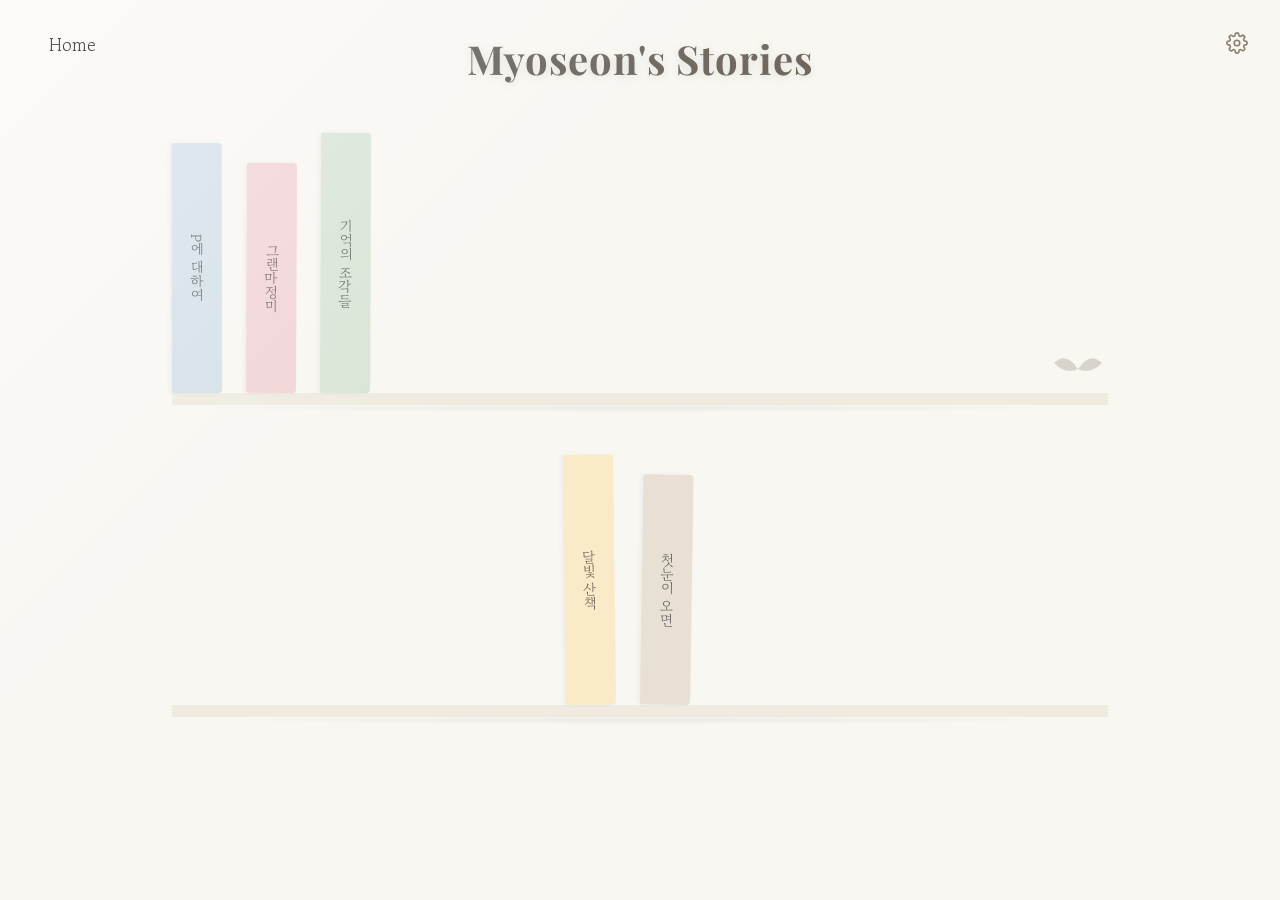
==== index.html @ 654980fa "feat: 메타 태그 및 JSON-LD 구조화 데이터 추가로 SEO 개선" ====
<!DOCTYPE html>
<html lang="ko">

<head>
    <meta charset="UTF-8">
    <meta name="viewport" content="width=device-width, initial-scale=1.0">

    <!-- Open Graph / KakaoTalk Share -->
    <meta property="og:type" content="website">
    <meta property="og:url" content="https://book.myoseon.kr/">
    <meta property="og:title" content="Myoseon's Stories">
    <meta property="og:description" content="따뜻한 햇살이 머무는 곳, 당신의 이야기를 담았습니다.">
    <meta property="og:image" content="https://myoseon.kr/assets/images/Myoseon.png">
    <meta property="og:image:alt" content="Myoseon's Stories 로고" />
    <meta property="og:image:width" content="1200" />
    <meta property="og:image:height" content="630" />
    <meta property="og:image:type" content="image/png" />
    <meta name="description" content="Myoseon의 이야기 보관소입니다. 감성 가득 단편소설과 에세이를 읽어보세요.">
    <meta name="keywords" content="묘선, Myoseon, 소설, 에세이, 단편소설, 문학, 글, 이야기, 독서, 감성 글, 힐링, 무료 소설 읽기, 온라인 단편소설, 한국 단편소설, 감성 에세이, 힐링 소설, stories, novel, essay, literature, reading, free short stories online, korean literature">
    <meta name="robots" content="index, follow, max-image-preview:large, max-snippet:-1, max-video-preview:-1">
    <link rel="canonical" href="https://book.myoseon.kr/">
    <link rel="alternate" hreflang="ko" href="https://book.myoseon.kr/">
    <link rel="alternate" hreflang="x-default" href="https://book.myoseon.kr/">
    <title>Myoseon's Stories</title>
    <link rel="icon" type="image/png" href="assets/images/favicon.png">

    <!-- JSON-LD Structured Data -->
    <script type="application/ld+json">
    {
        "@context": "https://schema.org",
        "@type": "WebSite",
        "name": "Myoseon's Stories",
        "alternateName": "묘선의 이야기",
        "url": "https://book.myoseon.kr",
        "description": "감성 가득 단편소설과 에세이를 읽어보세요. 묘선의 이야기 보관소입니다.",
        "inLanguage": "ko",
        "author": {
            "@type": "Person",
            "name": "Myoseon",
            "alternateName": "묘선"
        },
        "publisher": {
            "@type": "Organization",
            "name": "Archerlab"
        }
    }
    </script>
    <link rel="preconnect" href="https://fonts.googleapis.com">
    <link rel="preconnect" href="https://fonts.gstatic.com" crossorigin>
    <link
        href="https://fonts.googleapis.com/css2?family=Gowun+Batang:wght@400;700&family=Noto+Sans+KR:wght@300;400;500&family=Playfair+Display:ital,wght@0,400;0,600;1,400&display=swap"
        rel="stylesheet">
    <link rel="stylesheet" href="assets/css/style.css">

    <!-- Google tag (gtag.js) -->
    <script async src="https://www.googletagmanager.com/gtag/js?id=G-TXC635ZWKF"></script>
    <script>
        window.dataLayer = window.dataLayer || [];
        function gtag() { dataLayer.push(arguments); }
        gtag('js', new Date());

        gtag('config', 'G-TXC635ZWKF');
    </script>
</head>

<body>
    <div class="sunlight-overlay"></div>

    <button class="settings-btn" onclick="toggleSettings()" aria-label="설정">
        <svg width="22" height="22" viewBox="0 0 24 24" fill="none" stroke="currentColor" stroke-width="1.8" stroke-linecap="round" stroke-linejoin="round">
            <circle cx="12" cy="12" r="3"/>
            <path d="M19.4 15a1.65 1.65 0 00.33 1.82l.06.06a2 2 0 010 2.83 2 2 0 01-2.83 0l-.06-.06a1.65 1.65 0 00-1.82-.33 1.65 1.65 0 00-1 1.51V21a2 2 0 01-4 0v-.09A1.65 1.65 0 009 19.4a1.65 1.65 0 00-1.82.33l-.06.06a2 2 0 01-2.83-2.83l.06-.06A1.65 1.65 0 004.68 15a1.65 1.65 0 00-1.51-1H3a2 2 0 010-4h.09A1.65 1.65 0 004.6 9a1.65 1.65 0 00-.33-1.82l-.06-.06a2 2 0 012.83-2.83l.06.06A1.65 1.65 0 009 4.68a1.65 1.65 0 001-1.51V3a2 2 0 014 0v.09a1.65 1.65 0 001 1.51 1.65 1.65 0 001.82-.33l.06-.06a2 2 0 012.83 2.83l-.06.06A1.65 1.65 0 0019.4 9a1.65 1.65 0 001.51 1H21a2 2 0 010 4h-.09a1.65 1.65 0 00-1.51 1z"/>
        </svg>
    </button>

    <header class="library-header">
        <nav class="top-nav">
            <a href="https://myoseon.kr" class="home-link">Home</a>
        </nav>
        <h1 class="library-title">Myoseon's Stories</h1>
    </header>

    <main class="bookshelf-container">
        <!-- Shelf 1 -->
        <div class="shelf">
            <div class="book" data-color="pastel-blue" onclick="handleBookClick(this, 'story_p')">
                <div class="book-spine">
                    <span class="book-title">P에 대하여</span>
                </div>
                <div class="book-cover">
                    <div class="cover-content">
                        <h3>P에<br>대하여</h3>
                        <p class="author">단편소설</p>
                    </div>
                </div>
            </div>
            <div class="book" data-color="pastel-pink" onclick="handleBookClick(this, 'story2')">
                <div class="book-spine">
                    <span class="book-title">그랜마정미</span>
                </div>
                <div class="book-cover">
                    <div class="cover-content">
                        <h3>그랜마<br>정미</h3>
                        <p class="author">단편소설</p>
                    </div>
                </div>
            </div>
            <div class="book" data-color="pastel-green" onclick="handleBookClick(this, 'story3')">
                <div class="book-spine">
                    <span class="book-title">기억의 조각들</span>
                </div>
                <div class="book-cover">
                    <div class="cover-content">
                        <h3>기억의<br>조각들</h3>
                        <p class="author">에세이</p>
                    </div>
                </div>
            </div>

            <div class="decor-plant"></div>
        </div>

        <!-- Shelf 2 -->
        <div class="shelf">
            <div class="book" data-color="pastel-yellow" onclick="handleBookClick(this, 'story4')">
                <div class="book-spine">
                    <span class="book-title">달빛 산책</span>
                </div>
                <div class="book-cover">
                    <div class="cover-content">
                        <h3>달빛<br>산책</h3>
                        <p class="author">단편소설</p>
                    </div>
                </div>
            </div>
            <div class="book" data-color="pastel-beige" onclick="handleBookClick(this, 'story5')">
                <div class="book-spine">
                    <span class="book-title">첫눈이 오면</span>
                </div>
                <div class="book-cover">
                    <div class="cover-content">
                        <h3>첫눈이<br>오면</h3>
                        <p class="author">로맨스</p>
                    </div>
                </div>
            </div>
            <div class="decor-frame"></div>
        </div>
    </main>

    <div id="book-modal" class="modal" hidden>
        <div class="modal-content">
            <!-- Animation Pages -->
            <div class="flip-page"></div>
            <div class="flip-page"></div>
            <div class="flip-page"></div>
            <div class="flip-page"></div>
            <div class="flip-page"></div>

            <button class="close-btn" onclick="closeBook()">&times;</button>

            <div class="story-container" id="story-container">
                <h2 id="modal-title">제목</h2>
                <div id="modal-body" class="story-text">
                    <!-- Story content goes here -->
                </div>
            </div>

            <!-- Navigation Controls -->
            <div class="book-nav">
                <button id="prev-btn" class="nav-btn" onclick="changePage(-1)">&#10094;</button>
                <span id="page-indicator">1 / 1</span>
                <button id="next-btn" class="nav-btn" onclick="changePage(1)">&#10095;</button>
            </div>
        </div>
    </div>

    <!-- Settings Modal -->
    <div id="settings-modal" class="settings-overlay" hidden>
        <div class="settings-panel">
            <div class="settings-header">
                <h3>설정</h3>
                <button class="settings-close-btn" onclick="toggleSettings()">&times;</button>
            </div>
            <div class="settings-body">
                <div class="settings-item">
                    <div class="settings-item-row">
                        <span class="settings-label">효과음</span>
                        <label class="toggle-switch">
                            <input type="checkbox" id="sfx-toggle" checked onchange="onSfxToggle(this.checked)">
                            <span class="toggle-slider"></span>
                        </label>
                    </div>
                    <div class="settings-item-row volume-row" id="sfx-volume-row">
                        <svg width="16" height="16" viewBox="0 0 24 24" fill="none" stroke="currentColor" stroke-width="2" stroke-linecap="round" stroke-linejoin="round">
                            <polygon points="11 5 6 9 2 9 2 15 6 15 11 19 11 5"/>
                            <path d="M15.54 8.46a5 5 0 010 7.07"/>
                            <path d="M19.07 4.93a10 10 0 010 14.14"/>
                        </svg>
                        <input type="range" id="sfx-volume" min="0" max="100" value="70" oninput="onSfxVolume(this.value)">
                        <span id="sfx-volume-label" class="volume-label">70%</span>
                    </div>
                </div>
                <hr class="settings-divider">
                <div class="settings-item">
                    <span class="settings-label">종이 스킨</span>
                    <div class="skin-picker" id="skin-picker">
                        <button class="skin-swatch" data-skin="cream" onclick="setPaperSkin('cream')" title="크림">
                            <span class="swatch-color" style="background:#FDF8EE;"></span>
                            <span class="swatch-name">크림</span>
                        </button>
                        <button class="skin-swatch" data-skin="aged" onclick="setPaperSkin('aged')" title="빛바랜 종이">
                            <span class="swatch-color" style="background:#F5ECD7;"></span>
                            <span class="swatch-name">빛바랜</span>
                        </button>
                        <button class="skin-swatch" data-skin="white" onclick="setPaperSkin('white')" title="화이트">
                            <span class="swatch-color" style="background:#FFFFFF; border:1px solid #ddd;"></span>
                            <span class="swatch-name">화이트</span>
                        </button>
                        <button class="skin-swatch" data-skin="parchment" onclick="setPaperSkin('parchment')" title="양피지">
                            <span class="swatch-color" style="background:#E8D5B7; border-radius:40% 30% 45% 25% / 30% 40% 35% 45%;"></span>
                            <span class="swatch-name">양피지</span>
                        </button>
                        <button class="skin-swatch" data-skin="dark" onclick="setPaperSkin('dark')" title="다크">
                            <span class="swatch-color" style="background:#2A2520;"></span>
                            <span class="swatch-name">다크</span>
                        </button>
                        <button class="skin-swatch" data-skin="night" onclick="setPaperSkin('night')" title="야간">
                            <span class="swatch-color" style="background:#1A2332;"></span>
                            <span class="swatch-name">야간</span>
                        </button>
                    </div>
                </div>
            </div>
        </div>
    </div>

    <script src="assets/js/main.js"></script>
    <script type="text/javascript" src="//wcs.pstatic.net/wcslog.js"></script>
    <script type="text/javascript">
        if (!wcs_add) var wcs_add = {};
        wcs_add["wa"] = "1568cdf9f4067e0";
        if (window.wcs) {
            wcs_do();
        }
    </script>
</body>

</html>
---- assets/css/style.css ----
:root,
[data-paper-skin="aged"] {
    --bg-color: #F9F7F2;
    /* Warm off-white */
    --shelf-color: #EFEBE0;
    /* Light wood/stone tone */
    --text-color: #4A4A4A;
    --accent-color: #8E8070;
    --sunlight: rgba(255, 253, 240, 0.6);

    /* Pastel Book Colors */
    --book-blue: #D4E0E8;
    --book-pink: #F2D4D7;
    --book-green: #D9E4D6;
    --book-yellow: #F9EBC8;
    --book-beige: #E8E0D5;

    /* Paper Colors (overridden by skins) */
    --paper-base: #F5ECD7;
    --paper-edge: #E8DCC8;
    --paper-stain: rgba(180, 155, 120, 0.06);
    --paper-dark-spot: rgba(160, 130, 90, 0.04);
    --paper-text: #3D3429;
    --paper-text-sub: #4A3F32;
    --paper-spine-shadow: rgba(120, 100, 70, 0.08);
    --paper-indicator: #9E8E78;
    --paper-close-bg: rgba(245, 236, 215, 0.85);
    --paper-border-right: rgba(160, 140, 110, 0.15);
}

/* Skin: Clean White */
[data-paper-skin="white"] {
    --paper-base: #FFFFFF;
    --paper-edge: #F0F0F0;
    --paper-stain: rgba(0, 0, 0, 0.01);
    --paper-dark-spot: rgba(0, 0, 0, 0.01);
    --paper-text: #2C2C2C;
    --paper-text-sub: #3A3A3A;
    --paper-spine-shadow: rgba(0, 0, 0, 0.04);
    --paper-indicator: #999;
    --paper-close-bg: rgba(255, 255, 255, 0.9);
    --paper-border-right: rgba(0, 0, 0, 0.06);
}

/* Skin: Warm Cream */
[data-paper-skin="cream"] {
    --paper-base: #FDF8EE;
    --paper-edge: #F0E8D8;
    --paper-stain: rgba(200, 170, 120, 0.04);
    --paper-dark-spot: rgba(180, 150, 100, 0.03);
    --paper-text: #3E3428;
    --paper-text-sub: #504333;
    --paper-spine-shadow: rgba(140, 110, 70, 0.06);
    --paper-indicator: #A89878;
    --paper-close-bg: rgba(253, 248, 238, 0.9);
    --paper-border-right: rgba(180, 160, 120, 0.1);
}

/* Skin: Dark Parchment */
[data-paper-skin="dark"] {
    --paper-base: #2A2520;
    --paper-edge: #1E1A16;
    --paper-stain: rgba(255, 230, 180, 0.03);
    --paper-dark-spot: rgba(255, 220, 160, 0.02);
    --paper-text: #D4C8B0;
    --paper-text-sub: #C0B49C;
    --paper-spine-shadow: rgba(0, 0, 0, 0.2);
    --paper-indicator: #8A7E6A;
    --paper-close-bg: rgba(42, 37, 32, 0.9);
    --paper-border-right: rgba(255, 255, 255, 0.05);
}

/* Skin: Blue Night */
[data-paper-skin="night"] {
    --paper-base: #1A2332;
    --paper-edge: #141B28;
    --paper-stain: rgba(100, 150, 220, 0.03);
    --paper-dark-spot: rgba(80, 130, 200, 0.02);
    --paper-text: #B8C8DC;
    --paper-text-sub: #A0B0C8;
    --paper-spine-shadow: rgba(0, 0, 0, 0.25);
    --paper-indicator: #6A7A90;
    --paper-close-bg: rgba(26, 35, 50, 0.9);
    --paper-border-right: rgba(255, 255, 255, 0.04);
}

/* Skin: Parchment (양피지) */
[data-paper-skin="parchment"] {
    --paper-base: #E8D5B7;
    --paper-edge: #D4BE9A;
    --paper-stain: rgba(140, 100, 50, 0.1);
    --paper-dark-spot: rgba(120, 80, 30, 0.08);
    --paper-text: #3A2E1E;
    --paper-text-sub: #4E3F2C;
    --paper-spine-shadow: rgba(90, 70, 40, 0.15);
    --paper-indicator: #7A6A50;
    --paper-close-bg: rgba(232, 213, 183, 0.9);
    --paper-border-right: rgba(120, 90, 50, 0.18);
}

/* Parchment skin: leather-like edges & texture */
[data-paper-skin="parchment"] .modal-content {
    border: none;
    box-shadow:
        0 10px 30px rgba(60, 40, 15, 0.25),
        inset 0 0 60px rgba(120, 80, 30, 0.12),
        inset 0 0 120px rgba(100, 70, 20, 0.06);
    /* Outer glow simulating worn leather border */
    outline: 3px solid rgba(160, 120, 60, 0.25);
    outline-offset: -1px;
}

/* Parchment: override texture overlay with leather grain */
[data-paper-skin="parchment"] .modal-content::before {
    border-radius: inherit;
    background:
        /* Leather grain noise pattern */
        url("data:image/svg+xml,%3Csvg xmlns='http://www.w3.org/2000/svg' width='200' height='200'%3E%3Cfilter id='n'%3E%3CfeTurbulence type='fractalNoise' baseFrequency='0.65' numOctaves='4' stitchTiles='stitch'/%3E%3C/filter%3E%3Crect width='200' height='200' filter='url(%23n)' opacity='0.06'/%3E%3C/svg%3E"),
        /* Deep corner aging */
        radial-gradient(ellipse at 0% 0%, rgba(100, 70, 25, 0.15) 0%, transparent 40%),
        radial-gradient(ellipse at 100% 0%, rgba(100, 70, 25, 0.12) 0%, transparent 35%),
        radial-gradient(ellipse at 0% 100%, rgba(100, 70, 25, 0.12) 0%, transparent 35%),
        radial-gradient(ellipse at 100% 100%, rgba(100, 70, 25, 0.15) 0%, transparent 40%),
        /* Heavy edge darkening */
        linear-gradient(to right, rgba(90, 60, 20, 0.12) 0%, transparent 8%, transparent 92%, rgba(90, 60, 20, 0.12) 100%),
        linear-gradient(to bottom, rgba(90, 60, 20, 0.10) 0%, transparent 6%, transparent 94%, rgba(90, 60, 20, 0.10) 100%),
        /* Center warmth */
        radial-gradient(ellipse at center, transparent 40%, rgba(140, 100, 40, 0.08) 100%);
}

/* Parchment: thicker spine shadow with leather look */
[data-paper-skin="parchment"] .modal-content::after {
    width: 28px;
    border-radius: inherit;
    background: linear-gradient(to right,
        rgba(70, 45, 15, 0.2) 0%,
        rgba(90, 60, 20, 0.08) 50%,
        transparent 100%);
}

/* Parchment: burnt/worn edge border using box-shadow on story container */
[data-paper-skin="parchment"] .story-container {
    box-shadow:
        inset 4px 0 12px rgba(90, 60, 20, 0.08),
        inset -4px 0 12px rgba(90, 60, 20, 0.08),
        inset 0 4px 12px rgba(90, 60, 20, 0.06),
        inset 0 -4px 12px rgba(90, 60, 20, 0.06);
}

/* Parchment: flip pages look like hide */
[data-paper-skin="parchment"] .flip-page {
    border-radius: inherit;
    background:
        url("data:image/svg+xml,%3Csvg xmlns='http://www.w3.org/2000/svg' width='200' height='200'%3E%3Cfilter id='n'%3E%3CfeTurbulence type='fractalNoise' baseFrequency='0.5' numOctaves='3' stitchTiles='stitch'/%3E%3C/filter%3E%3Crect width='200' height='200' filter='url(%23n)' opacity='0.05'/%3E%3C/svg%3E"),
        linear-gradient(to right, #E8D5B7 90%, #D4BE9A 100%) !important;
}

[data-paper-skin="parchment"] .page-clone {
    background-color: #E8D5B7;
    box-shadow:
        inset 4px 0 12px rgba(90, 60, 20, 0.08),
        inset -4px 0 12px rgba(90, 60, 20, 0.08);
}

* {
    margin: 0;
    padding: 0;
    box-sizing: border-box;
}

body {
    background-color: var(--bg-color);
    color: var(--text-color);
    font-family: 'Noto Sans KR', sans-serif;
    overflow-x: hidden;
    min-height: 100vh;
}

/* Settings Button */
.settings-btn {
    position: fixed;
    top: 1.5rem;
    right: 1.5rem;
    z-index: 50;
    background: rgba(249, 247, 242, 0.8);
    border: none;
    cursor: pointer;
    color: var(--accent-color);
    padding: 0.5rem;
    border-radius: 50%;
    transition: all 0.3s ease;
    display: flex;
    align-items: center;
    justify-content: center;
    backdrop-filter: blur(4px);
    -webkit-backdrop-filter: blur(4px);
}

.settings-btn:hover {
    color: var(--text-color);
    background-color: rgba(0, 0, 0, 0.04);
}

/* Settings Overlay & Panel */
.settings-overlay {
    position: fixed;
    top: 0;
    left: 0;
    width: 100%;
    height: 100%;
    background-color: rgba(0, 0, 0, 0.3);
    z-index: 200;
    display: flex;
    justify-content: center;
    align-items: flex-start;
    padding-top: 5rem;
    opacity: 0;
    pointer-events: none;
    transition: opacity 0.25s ease;
}

.settings-overlay:not([hidden]) {
    opacity: 1;
    pointer-events: auto;
}

.settings-panel {
    background-color: var(--bg-color);
    border-radius: 12px;
    width: 320px;
    max-width: 90%;
    box-shadow: 0 8px 32px rgba(0, 0, 0, 0.12);
    overflow: hidden;
    transform: translateY(-10px);
    transition: transform 0.25s ease;
}

.settings-overlay:not([hidden]) .settings-panel {
    transform: translateY(0);
}

.settings-header {
    display: flex;
    align-items: center;
    justify-content: space-between;
    padding: 1rem 1.25rem;
    border-bottom: 1px solid rgba(0, 0, 0, 0.06);
}

.settings-header h3 {
    font-family: 'Gowun Batang', serif;
    font-size: 1.1rem;
    font-weight: 400;
    color: var(--text-color);
}

.settings-close-btn {
    background: none;
    border: none;
    font-size: 1.5rem;
    cursor: pointer;
    color: var(--accent-color);
    line-height: 1;
    padding: 0.2rem;
}

.settings-body {
    padding: 1rem 1.25rem 1.5rem;
}

.settings-item {
    display: flex;
    flex-direction: column;
    gap: 0.75rem;
}

.settings-item-row {
    display: flex;
    align-items: center;
    justify-content: space-between;
}

.settings-label {
    font-family: 'Gowun Batang', serif;
    font-size: 0.95rem;
    color: var(--text-color);
}

/* Toggle Switch */
.toggle-switch {
    position: relative;
    display: inline-block;
    width: 44px;
    height: 24px;
    flex-shrink: 0;
}

.toggle-switch input {
    opacity: 0;
    width: 0;
    height: 0;
}

.toggle-slider {
    position: absolute;
    cursor: pointer;
    top: 0;
    left: 0;
    right: 0;
    bottom: 0;
    background-color: #ccc;
    border-radius: 24px;
    transition: 0.3s;
}

.toggle-slider::before {
    content: '';
    position: absolute;
    height: 18px;
    width: 18px;
    left: 3px;
    bottom: 3px;
    background-color: #fff;
    border-radius: 50%;
    transition: 0.3s;
}

.toggle-switch input:checked + .toggle-slider {
    background-color: var(--accent-color);
}

.toggle-switch input:checked + .toggle-slider::before {
    transform: translateX(20px);
}

/* Volume Slider Row */
.volume-row {
    gap: 0.6rem;
    color: var(--accent-color);
    transition: opacity 0.3s;
}

.volume-row.disabled {
    opacity: 0.35;
    pointer-events: none;
}

.volume-row input[type="range"] {
    -webkit-appearance: none;
    appearance: none;
    flex: 1;
    height: 4px;
    background: linear-gradient(to right, var(--accent-color) var(--volume-pct, 70%), #ddd var(--volume-pct, 70%));
    border-radius: 4px;
    outline: none;
    cursor: pointer;
}

.volume-row input[type="range"]::-webkit-slider-thumb {
    -webkit-appearance: none;
    appearance: none;
    width: 16px;
    height: 16px;
    background: var(--accent-color);
    border-radius: 50%;
    cursor: pointer;
    box-shadow: 0 1px 4px rgba(0, 0, 0, 0.15);
}

.volume-row input[type="range"]::-moz-range-thumb {
    width: 16px;
    height: 16px;
    background: var(--accent-color);
    border: none;
    border-radius: 50%;
    cursor: pointer;
}

.volume-label {
    font-size: 0.8rem;
    min-width: 2.5rem;
    text-align: right;
    color: var(--accent-color);
    font-family: 'Noto Sans KR', sans-serif;
}

/* Settings Divider */
.settings-divider {
    border: none;
    border-top: 1px solid rgba(0, 0, 0, 0.06);
    margin: 0.75rem 0;
}

/* Skin Picker */
.skin-picker {
    display: grid;
    grid-template-columns: repeat(3, 1fr);
    gap: 0.5rem;
    margin-top: 0.6rem;
}

.skin-swatch {
    display: flex;
    flex-direction: column;
    align-items: center;
    gap: 0.35rem;
    padding: 0.5rem 0.3rem;
    border: 2px solid transparent;
    border-radius: 8px;
    background: none;
    cursor: pointer;
    transition: all 0.2s ease;
}

.skin-swatch:hover {
    background-color: rgba(0, 0, 0, 0.03);
}

.skin-swatch.active {
    border-color: var(--accent-color);
    background-color: rgba(142, 128, 112, 0.08);
}

.swatch-color {
    width: 36px;
    height: 36px;
    border-radius: 6px;
    box-shadow: 0 1px 4px rgba(0, 0, 0, 0.1);
    display: block;
}

.swatch-name {
    font-size: 0.7rem;
    color: var(--text-color);
    font-family: 'Noto Sans KR', sans-serif;
}

/* Sunlight Effect */
.sunlight-overlay {
    position: fixed;
    top: 0;
    left: 0;
    width: 100%;
    height: 100%;
    background: linear-gradient(135deg, rgba(255, 255, 255, 0.4) 0%, rgba(255, 255, 255, 0) 40%);
    pointer-events: none;
    z-index: 10;
}

/* Navigation */
.top-nav {
    position: absolute;
    top: 2rem;
    left: 2rem;
    z-index: 10;
}

.home-link {
    text-decoration: none;
    color: var(--text-color);
    font-size: 1.1rem;
    padding: 0.5rem 1rem;
    border: 1px solid transparent;
    transition: all 0.3s ease;
    font-family: 'Gowun Batang', serif;
}

.home-link:hover {
    border-color: var(--text-color);
}

/* Header */
.library-header {
    text-align: center;
    padding: 2rem 1rem 1rem;
    animation: fadeIn 1.5s ease-out;
}

.library-title {
    font-family: 'Playfair Display', serif;
    font-size: 2.5rem;
    margin-bottom: 0.5rem;
    letter-spacing: 1px;

    /* Gradient Text Style */
    background: linear-gradient(135deg, var(--text-color) 0%, var(--accent-color) 100%);
    background-clip: text;
    -webkit-background-clip: text;
    -webkit-text-fill-color: transparent;
    text-shadow: 0 2px 10px rgba(0, 0, 0, 0.1);
}

.library-subtitle {
    font-family: 'Gowun Batang', serif;
    color: var(--accent-color);
    font-size: 1rem;
}

/* Bookshelf */
.bookshelf-container {
    max-width: 1000px;
    margin: 1rem auto;
    padding: 0 2rem;
}

.shelf {
    display: flex;
    align-items: flex-end;
    justify-content: center;
    gap: 1.5rem;
    border-bottom: 12px solid var(--shelf-color);
    padding-bottom: 0;
    margin-bottom: 2rem;
    position: relative;
    height: 280px;
    /* Fixed height for consistent look */
}

/* Shadow under shelf */
.shelf::after {
    content: '';
    position: absolute;
    bottom: -20px;
    left: 2%;
    width: 96%;
    height: 10px;
    background: radial-gradient(ellipse at center, rgba(0, 0, 0, 0.05) 0%, rgba(0, 0, 0, 0) 70%);
}

/* Books */
.book {
    width: 50px;
    /* Spine width */
    height: 240px;
    background-color: #fff;
    position: relative;
    cursor: pointer;
    transition: all 0.4s cubic-bezier(0.25, 0.8, 0.25, 1);
    transform: rotate(var(--random-rotate, 0deg));
    transform-origin: var(--transform-origin, bottom left);
    box-shadow: -2px 0 5px rgba(0, 0, 0, 0.05);
    border-radius: 2px 4px 4px 2px;
}

/* Randomize heights slightly for realism */
.book:nth-child(1) {
    height: 250px;
}

.book:nth-child(2) {
    height: 230px;
}

.book:nth-child(3) {
    height: 260px;
}

/* Book Colors */
.book[data-color="pastel-blue"] {
    background-color: var(--book-blue);
}

.book[data-color="pastel-pink"] {
    background-color: var(--book-pink);
}

.book[data-color="pastel-green"] {
    background-color: var(--book-green);
}

.book[data-color="pastel-yellow"] {
    background-color: var(--book-yellow);
}

.book[data-color="pastel-beige"] {
    background-color: var(--book-beige);
}

/* Spine Text */
.book-spine {
    width: 100%;
    height: 100%;
    display: flex;
    align-items: center;
    justify-content: center;
    writing-mode: vertical-rl;
    text-orientation: mixed;
    padding: 10px 0;
    color: rgba(0, 0, 0, 0.6);
    font-family: 'Gowun Batang', serif;
    font-size: 0.9rem;
    transition: opacity 0.3s;
}

.book-cover {
    position: absolute;
    top: 0;
    left: 0;
    width: 180px;
    /* Cover width */
    height: 100%;
    background-color: inherit;
    transform: rotateY(-90deg);
    transform-origin: left;
    transition: all 0.5s ease;
    border-radius: 0 4px 4px 0;
    box-shadow: inset 3px 0 10px rgba(0, 0, 0, 0.05);
    display: flex;
    align-items: center;
    justify-content: center;
    text-align: center;
    opacity: 0;
    pointer-events: none;
    /* Let clicks pass through to container */
}

.cover-content h3 {
    font-family: 'Gowun Batang', serif;
    font-size: 1.2rem;
    margin-bottom: 0.5rem;
    color: rgba(0, 0, 0, 0.7);
}

.cover-content .author {
    font-size: 0.8rem;
    color: rgba(0, 0, 0, 0.5);
}

/* Hover Effect: Pull book out */
.book:hover,
.book.is-flipped {
    transform: translateY(-10px) translateX(10px);
    width: 180px;
    /* Expand to show cover */
    box-shadow: 5px 5px 15px rgba(0, 0, 0, 0.1);
    z-index: 10;
}

.book:hover .book-spine,
.book.is-flipped .book-spine {
    opacity: 0;
    /* Hide spine text */
}

.book:hover .book-cover,
.book.is-flipped .book-cover {
    transform: rotateY(0deg);
    opacity: 1;
}

/* Decor Items */
.decor-plant {
    width: 60px;
    height: 100px;
    background: url('data:image/svg+xml;utf8,<svg xmlns="http://www.w3.org/2000/svg" viewBox="0 0 100 100"><path d="M50 100 L50 60 Q30 30 10 50 Q30 70 50 60 Q70 30 90 50 Q70 70 50 60" fill="%238E8070" opacity="0.3"/></svg>') no-repeat bottom center;
    background-size: contain;
    margin-left: auto;
    /* Push to right */
}

/* Modal (Reading View) */
.modal {
    position: fixed;
    top: 0;
    left: 0;
    width: 100%;
    height: 100%;
    background-color: rgba(249, 247, 242, 0.95);
    z-index: 100;
    display: flex;
    justify-content: center;
    align-items: center;
    opacity: 0;
    pointer-events: none;
    transition: opacity 0.3s ease;
}

.modal:not([hidden]) {
    opacity: 1;
    pointer-events: auto;
}

.modal-content {
    background-color: var(--paper-base);
    width: 90%;
    max-width: 700px;
    height: 85vh;
    box-shadow:
        0 10px 30px rgba(0, 0, 0, 0.08),
        inset 0 0 80px rgba(180, 155, 120, 0.08);
    overflow: hidden;
    position: relative;
    border: 1px solid var(--paper-edge);
    display: flex;
    flex-direction: column;
    /* perspective here so flip-page children render in 3D,
       but NO preserve-3d — story-container stays in flat 2D context,
       preventing iOS Safari column rendering bug */
    -webkit-perspective: 1500px;
    perspective: 1500px;
}

/* Aged paper texture overlay using layered gradients */
.modal-content::before {
    content: '';
    position: absolute;
    top: 0;
    left: 0;
    width: 100%;
    height: 100%;
    pointer-events: none;
    z-index: 1;
    background:
        /* Subtle coffee stain in top-right */
        radial-gradient(ellipse at 85% 15%, var(--paper-stain) 0%, transparent 50%),
        /* Slight darkening at edges (foxing) */
        radial-gradient(ellipse at 10% 90%, var(--paper-dark-spot) 0%, transparent 40%),
        /* Warm vignette around edges */
        radial-gradient(ellipse at center, transparent 50%, rgba(180, 155, 120, 0.05) 100%),
        /* Vertical fiber lines */
        repeating-linear-gradient(
            90deg,
            transparent,
            transparent 3px,
            rgba(160, 140, 110, 0.015) 3px,
            rgba(160, 140, 110, 0.015) 4px
        );
}

/* Darkened left edge simulating book spine shadow */
.modal-content::after {
    content: '';
    position: absolute;
    top: 0;
    left: 0;
    width: 20px;
    height: 100%;
    pointer-events: none;
    z-index: 2;
    background: linear-gradient(to right,
        var(--paper-spine-shadow) 0%,
        transparent 100%);
}

/* Page Flip Animation Layers */
.flip-page {
    position: absolute;
    top: 0;
    left: 0;
    width: 100%;
    height: 100%;
    background-color: var(--paper-base);
    transform-origin: left center;
    z-index: 20;
    pointer-events: none;
    border-right: 1px solid var(--paper-border-right);
    backface-visibility: hidden;
    opacity: 0;
    background:
        /* Page edge darkening */
        linear-gradient(to right, var(--paper-base) 92%, var(--paper-edge) 100%),
        /* Subtle aging spots */
        radial-gradient(ellipse at 30% 60%, var(--paper-stain) 0%, transparent 50%);
}

.modal:not([hidden]) .flip-page {
    opacity: 1;
}

/* Staggered animations for 5 pages */
.modal:not([hidden]) .flip-page:nth-child(1) {
    animation: pageFlip 0.4s cubic-bezier(0.2, 0.1, 0.25, 1) forwards;
    z-index: 25;
}

.modal:not([hidden]) .flip-page:nth-child(2) {
    animation: pageFlip 0.5s cubic-bezier(0.2, 0.1, 0.25, 1) forwards;
    z-index: 24;
}

.modal:not([hidden]) .flip-page:nth-child(3) {
    animation: pageFlip 0.6s cubic-bezier(0.2, 0.1, 0.25, 1) forwards;
    z-index: 23;
}

.modal:not([hidden]) .flip-page:nth-child(4) {
    animation: pageFlip 0.7s cubic-bezier(0.2, 0.1, 0.25, 1) forwards;
    z-index: 22;
}

.modal:not([hidden]) .flip-page:nth-child(5) {
    animation: pageFlip 0.8s cubic-bezier(0.2, 0.1, 0.25, 1) forwards;
    z-index: 21;
}

@keyframes pageFlip {
    0% {
        transform: rotateY(0);
        opacity: 1;
    }

    60% {
        opacity: 1;
    }

    100% {
        transform: rotateY(-120deg);
        opacity: 0;
    }
}

.close-btn {
    position: absolute;
    top: 1rem;
    right: 0.5rem;
    font-size: 2rem;
    background: var(--paper-close-bg);
    width: 40px;
    height: 40px;
    border-radius: 50%;
    display: flex;
    align-items: center;
    justify-content: center;
    border: none;
    cursor: pointer;
    color: var(--paper-text);
    z-index: 10;
    backdrop-filter: blur(4px);
}

.story-container {
    font-family: 'Gowun Batang', serif;
    line-height: 1.8;
    /* Ebook Style Layout */
    overflow-y: hidden;
    overflow-x: hidden;
    /* Controlled by JS */
    height: 100%;
    padding: 4.5rem 3rem 5rem 3rem;
    /* Increased top padding to avoid close button */
    /* column-width set by JS to match container width */
    column-gap: 4rem;
    column-fill: auto;
    flex: 1;
    /* Aged paper background */
    background-color: var(--paper-base);
    /* Explicitly flat — do NOT use translateZ(0) or preserve-3d here.
       iOS Safari drops CSS column content when columns + 3D transforms combine. */
    -webkit-transform-style: flat;
    transform-style: flat;
}

/* Page Flip Animations */
.page-clone {
    position: absolute;
    top: 0;
    left: 0;
    width: 100%;
    height: 100%;
    background-color: var(--paper-base);
    /* Ensure background is opaque */
    z-index: 10;
    pointer-events: none;
    transform-origin: left center;
    backface-visibility: hidden;
    /* Copy padding from container to match layout */
    padding: 4.5rem 3rem 5rem 3rem;
    box-sizing: border-box;
    overflow: hidden;
}

@media (max-width: 768px) {
    .page-clone {
        padding: 4.5rem 1.5rem 5rem 1.5rem;
    }
}

.page-clone.flip-out-left {
    animation: flipOutLeft 0.6s cubic-bezier(0.645, 0.045, 0.355, 1) forwards;
    transform-origin: left center;
}

.page-clone.flip-out-right {
    animation: flipOutRight 0.6s cubic-bezier(0.645, 0.045, 0.355, 1) forwards;
    transform-origin: right center;
}

@keyframes flipOutLeft {
    0% {
        transform: rotateY(0);
        opacity: 1;
    }

    100% {
        transform: rotateY(-120deg);
        opacity: 0;
    }
}

@keyframes flipOutRight {
    0% {
        transform: rotateY(0);
        opacity: 1;
    }

    100% {
        transform: rotateY(120deg);
        opacity: 0;
    }
}

/* Navigation Controls */
.book-nav {
    position: absolute;
    bottom: 1.5rem;
    left: 0;
    width: 100%;
    display: flex;
    justify-content: center;
    align-items: center;
    gap: 2rem;
    z-index: 50;
}

.nav-btn {
    background: none;
    border: none;
    font-size: 1.5rem;
    color: var(--paper-text);
    cursor: pointer;
    padding: 0.5rem 1rem;
    opacity: 0.7;
    transition: opacity 0.3s;
}

.nav-btn:hover {
    opacity: 1;
}

.nav-btn:disabled {
    opacity: 0.2;
    cursor: not-allowed;
}

#page-indicator {
    font-family: 'Gowun Batang', serif;
    font-size: 0.9rem;
    color: var(--paper-indicator);
}

#modal-title {
    font-size: 2rem;
    margin-bottom: 2rem;
    text-align: center;
    color: var(--paper-text);
    /* Ensure title stays on first page */
    break-after: avoid;
}

.story-part + .story-part {
    break-before: column;
}

.story-text p {
    margin-bottom: 1.5rem;
    font-size: 1.05rem;
    color: var(--paper-text);
    text-align: justify;
}

.story-text h4,
.story-text h5 {
    color: var(--paper-text-sub);
}

/* Mobile adjustments for ebook reader */
@media (max-width: 768px) {
    .story-container {
        padding: 4.5rem 1.5rem 5rem 1.5rem;
        column-gap: 2rem;
    }

    .modal-content {
        width: 95%;
        height: 90vh;
    }
}

/* Animations */
@keyframes fadeIn {
    from {
        opacity: 0;
        transform: translateY(20px);
    }

    to {
        opacity: 1;
        transform: translateY(0);
    }
}

/* Mobile Responsiveness */
@media (max-width: 768px) {
    .settings-btn {
        top: 1rem;
        right: 1rem;
    }

    .top-nav {
        position: relative;
        top: auto;
        left: auto;
        margin-bottom: 0.5rem;
        text-align: left;
    }

    .library-header {
        padding: 1rem 1rem 0.5rem;
    }

    .library-title {
        font-size: 2rem;
    }

    .bookshelf-container {
        margin: 3rem auto 1rem;
        /* Increased top margin */
        padding: 0 1rem;
        /* Reduce padding to give more space */
    }

    .shelf {
        flex-wrap: nowrap;
        /* Prevent wrapping */
        /* overflow-x: auto; Removed to prevent accidental scrolling */
        height: 220px;
        /* Reduced height for smaller books */
        padding-bottom: 0;
        margin-bottom: 1.5rem;
        align-items: flex-end;
        justify-content: center;
    }

    /* Removed scrollbar hiding styles since overflow is gone */

    .book {
        width: 32px;
        /* Reduced spine width */
        flex-shrink: 0;
        /* Prevent books from squishing */
    }

    /* Scale down book heights for mobile */
    .book:nth-child(1) {
        height: 190px;
    }

    .book:nth-child(2) {
        height: 170px;
    }

    .book:nth-child(3) {
        height: 200px;
    }

    .book:hover,
    .book.is-flipped {
        width: 120px;
        /* Reduced cover width */
        transform: translateY(-10px);
        /* Lift slightly to create space at bottom */
        box-shadow: 0 5px 15px rgba(0, 0, 0, 0.1);
        z-index: 10;
    }

    .book-cover {
        width: 120px;
        /* Match flipped width */
    }
}
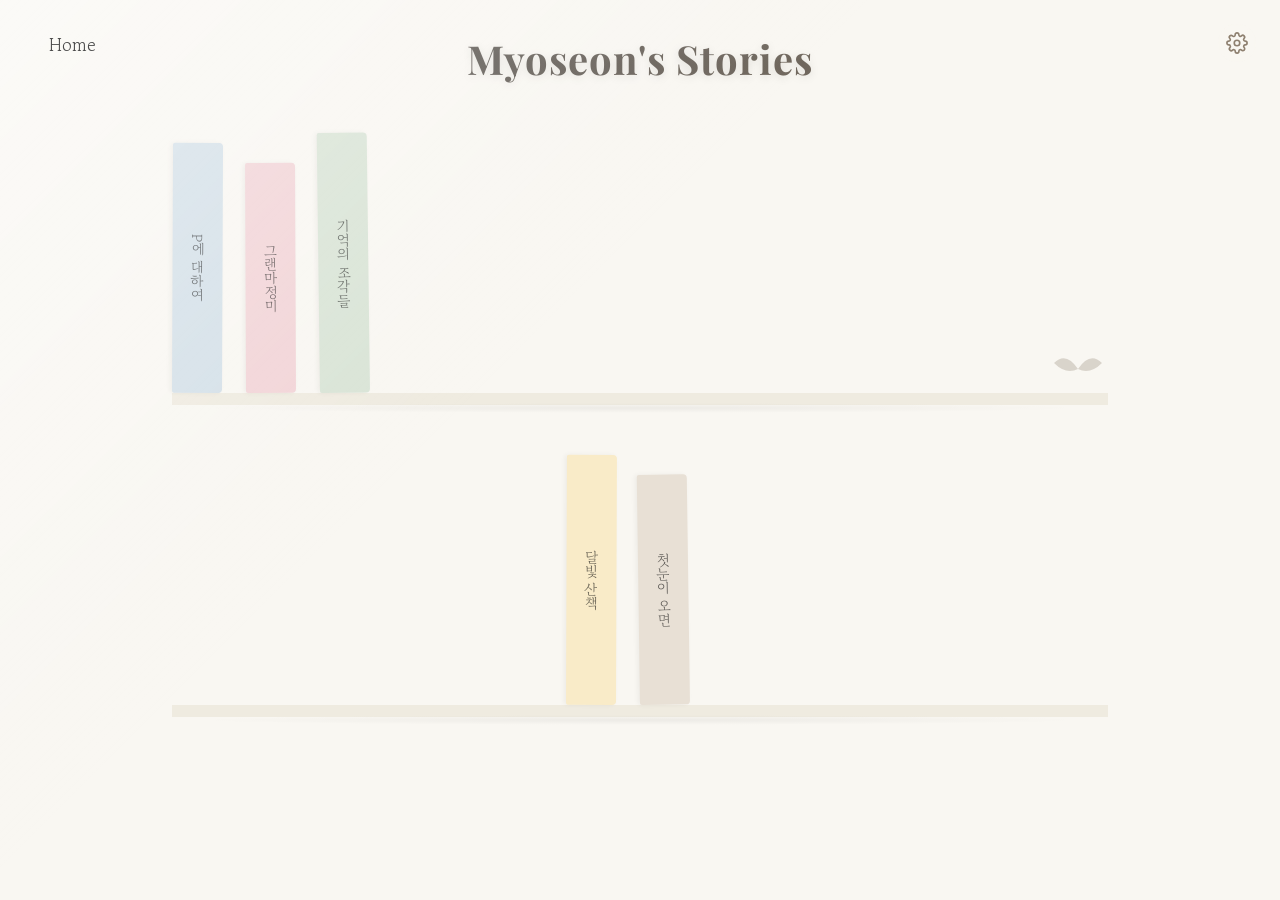
==== commit f913b0f0: "SEO: 경쟁률 낮고 검색량 높은 롱테일 키워드로 최적화 Co-Authored-By: Claude Opus 4.6 <noreply@anthropic.com>" ====
--- a/index.html
+++ b/index.html
@@ -16,7 +16,7 @@
     <meta property="og:image:height" content="630" />
     <meta property="og:image:type" content="image/png" />
     <meta name="description" content="Myoseon의 이야기 보관소입니다. 감성 가득 단편소설과 에세이를 읽어보세요.">
-    <meta name="keywords" content="묘선, Myoseon, 소설, 에세이, 단편소설, 문학, 글, 이야기, 독서, 감성 글, 힐링, 무료 소설 읽기, 온라인 단편소설, 한국 단편소설, 감성 에세이, 힐링 소설, stories, novel, essay, literature, reading, free short stories online, korean literature">
+    <meta name="keywords" content="무료 단편소설 읽기 온라인, 감성 에세이 모음 사이트, 힐링 소설 온라인 무료 읽기, 짧은 소설 읽기 사이트 추천, 한국 단편소설 무료 감상, 감성 글 모음 사이트 힐링, 온라인 소설 무료 읽기 브라우저, 힐링 글귀 에세이 모음, 문학 작품 무료 감상 온라인, 묘선 소설 에세이, 좋은 글귀 모음 감성, free short stories online korean, healing essay collection">
     <meta name="robots" content="index, follow, max-image-preview:large, max-snippet:-1, max-video-preview:-1">
     <link rel="canonical" href="https://book.myoseon.kr/">
     <link rel="alternate" hreflang="ko" href="https://book.myoseon.kr/">
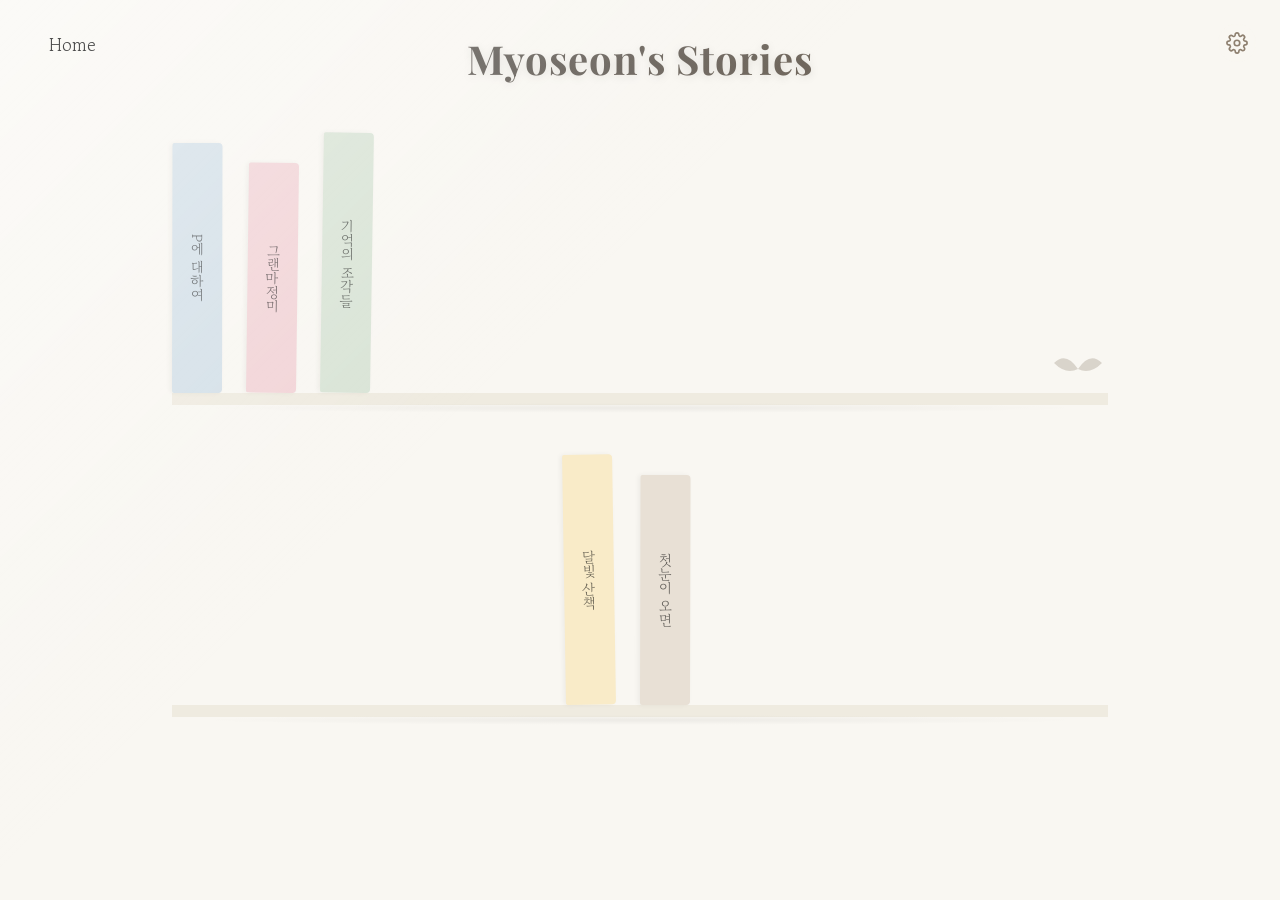
==== commit 56afa0be: "SEO: Twitter 카드 메타태그 추가 Co-Authored-By: Claude Opus 4.6 (1M context) <noreply@anthropic.com>" ====
--- a/index.html
+++ b/index.html
@@ -15,6 +15,10 @@
     <meta property="og:image:width" content="1200" />
     <meta property="og:image:height" content="630" />
     <meta property="og:image:type" content="image/png" />
+    <meta name="twitter:card" content="summary_large_image">
+    <meta name="twitter:title" content="Myoseon's Stories">
+    <meta name="twitter:description" content="따뜻한 햇살이 머무는 곳, 당신의 이야기를 담았습니다.">
+    <meta name="twitter:image" content="https://myoseon.kr/assets/images/Myoseon.png">
     <meta name="description" content="Myoseon의 이야기 보관소입니다. 감성 가득 단편소설과 에세이를 읽어보세요.">
     <meta name="keywords" content="무료 단편소설 읽기 온라인, 감성 에세이 모음 사이트, 힐링 소설 온라인 무료 읽기, 짧은 소설 읽기 사이트 추천, 한국 단편소설 무료 감상, 감성 글 모음 사이트 힐링, 온라인 소설 무료 읽기 브라우저, 힐링 글귀 에세이 모음, 문학 작품 무료 감상 온라인, 묘선 소설 에세이, 좋은 글귀 모음 감성, free short stories online korean, healing essay collection">
     <meta name="robots" content="index, follow, max-image-preview:large, max-snippet:-1, max-video-preview:-1">
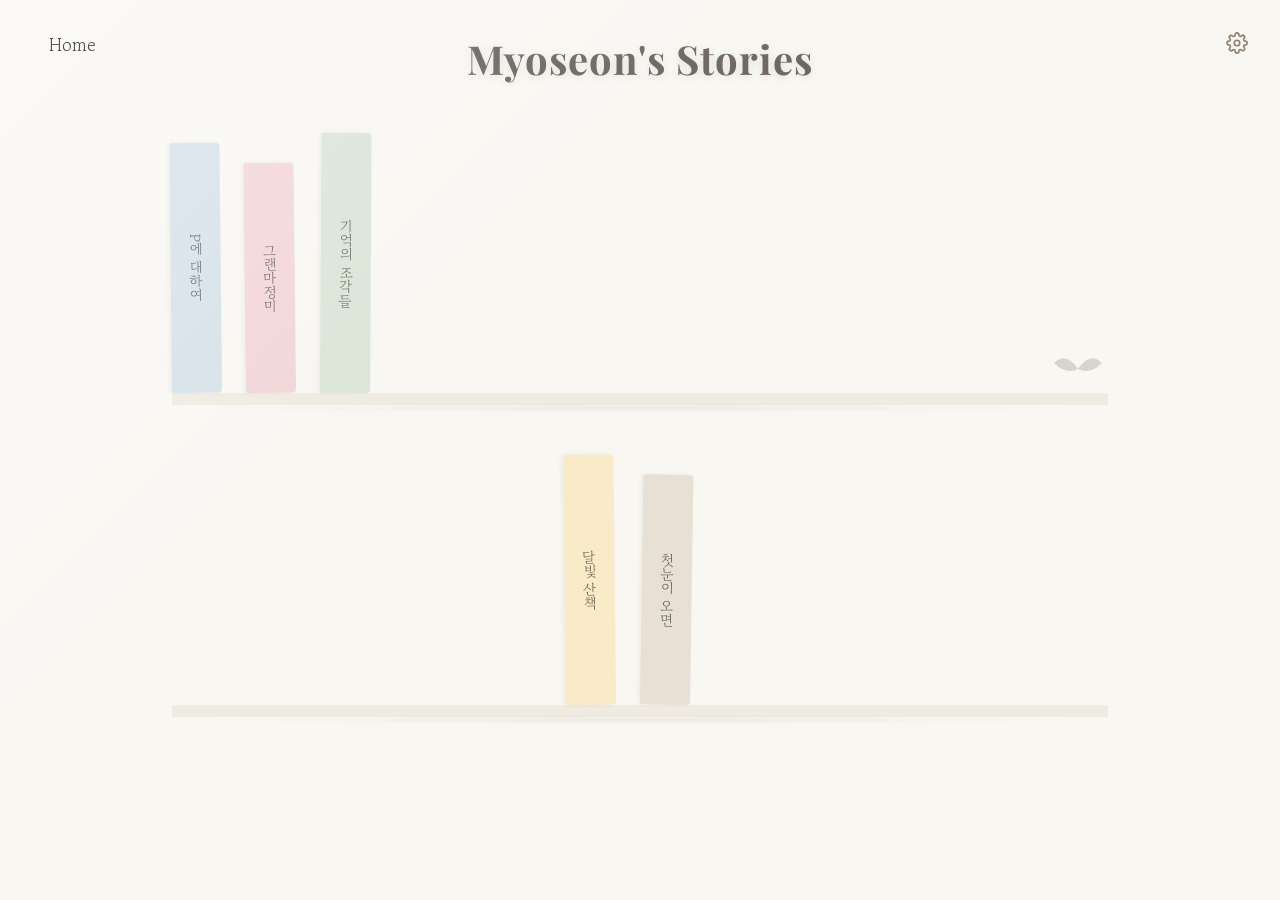
==== commit c2600f2d: "fix: 중복된 robots 메타 태그 제거 및 최적화" ====
--- a/index.html
+++ b/index.html
@@ -19,6 +19,7 @@
     <meta name="twitter:title" content="Myoseon's Stories">
     <meta name="twitter:description" content="따뜻한 햇살이 머무는 곳, 당신의 이야기를 담았습니다.">
     <meta name="twitter:image" content="https://myoseon.kr/assets/images/Myoseon.png">
+    <meta name="robots" content="index, follow">
     <meta name="description" content="Myoseon의 이야기 보관소입니다. 감성 가득 단편소설과 에세이를 읽어보세요.">
     <meta name="keywords" content="무료 단편소설 읽기 온라인, 감성 에세이 모음 사이트, 힐링 소설 온라인 무료 읽기, 짧은 소설 읽기 사이트 추천, 한국 단편소설 무료 감상, 감성 글 모음 사이트 힐링, 온라인 소설 무료 읽기 브라우저, 힐링 글귀 에세이 모음, 문학 작품 무료 감상 온라인, 묘선 소설 에세이, 좋은 글귀 모음 감성, free short stories online korean, healing essay collection">
     <meta name="robots" content="index, follow, max-image-preview:large, max-snippet:-1, max-video-preview:-1">
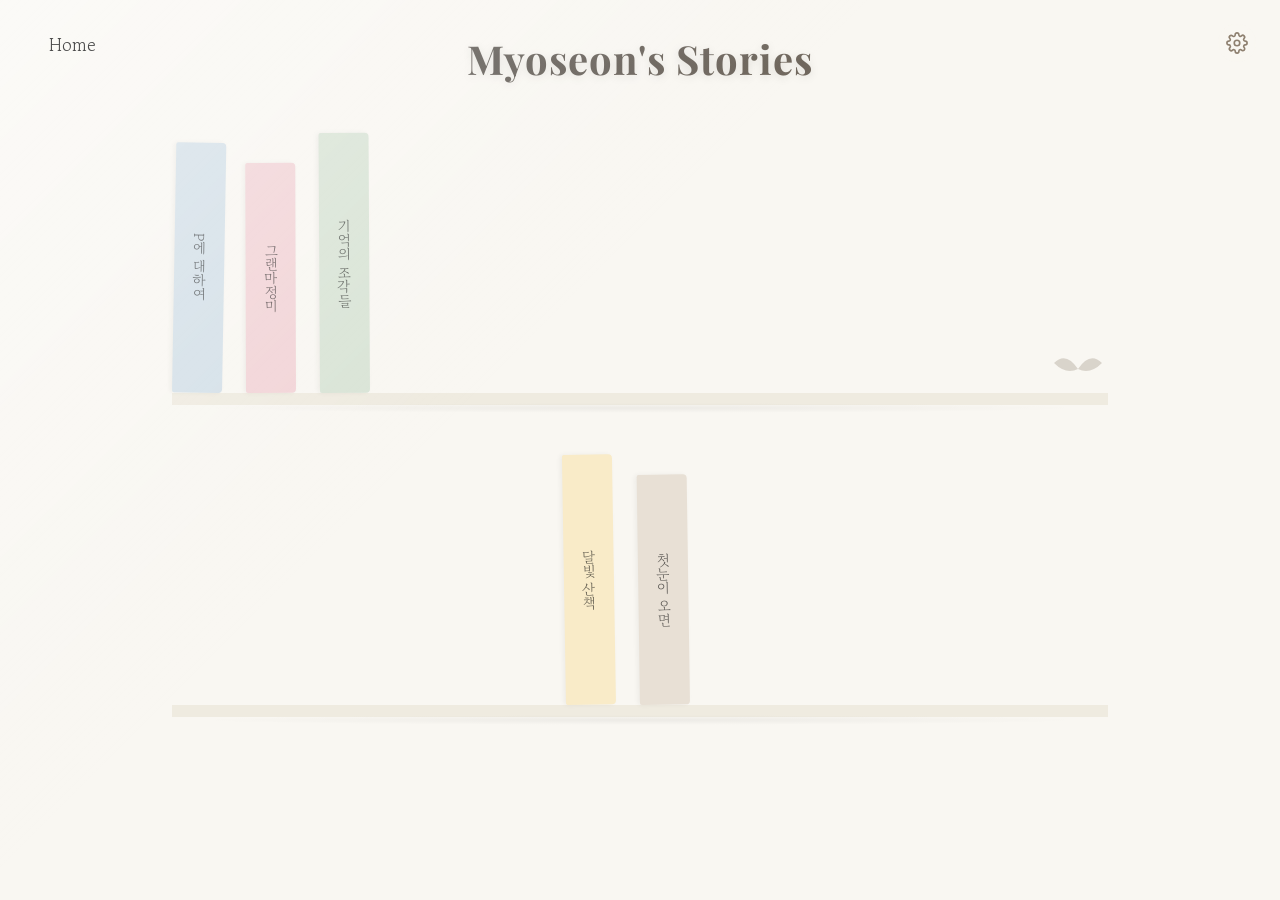
==== commit c5042399: "Improve favicon assets" ====
--- a/index.html
+++ b/index.html
@@ -27,7 +27,9 @@
     <link rel="alternate" hreflang="ko" href="https://book.myoseon.kr/">
     <link rel="alternate" hreflang="x-default" href="https://book.myoseon.kr/">
     <title>Myoseon's Stories</title>
-    <link rel="icon" type="image/png" href="assets/images/favicon.png">
+    <link rel="icon" href="favicon.svg" type="image/svg+xml">
+    <link rel="icon" type="image/png" sizes="32x32" href="assets/images/favicon-32.png">
+    <link rel="apple-touch-icon" sizes="180x180" href="assets/images/apple-touch-icon.png">
 
     <!-- JSON-LD Structured Data -->
     <script type="application/ld+json">
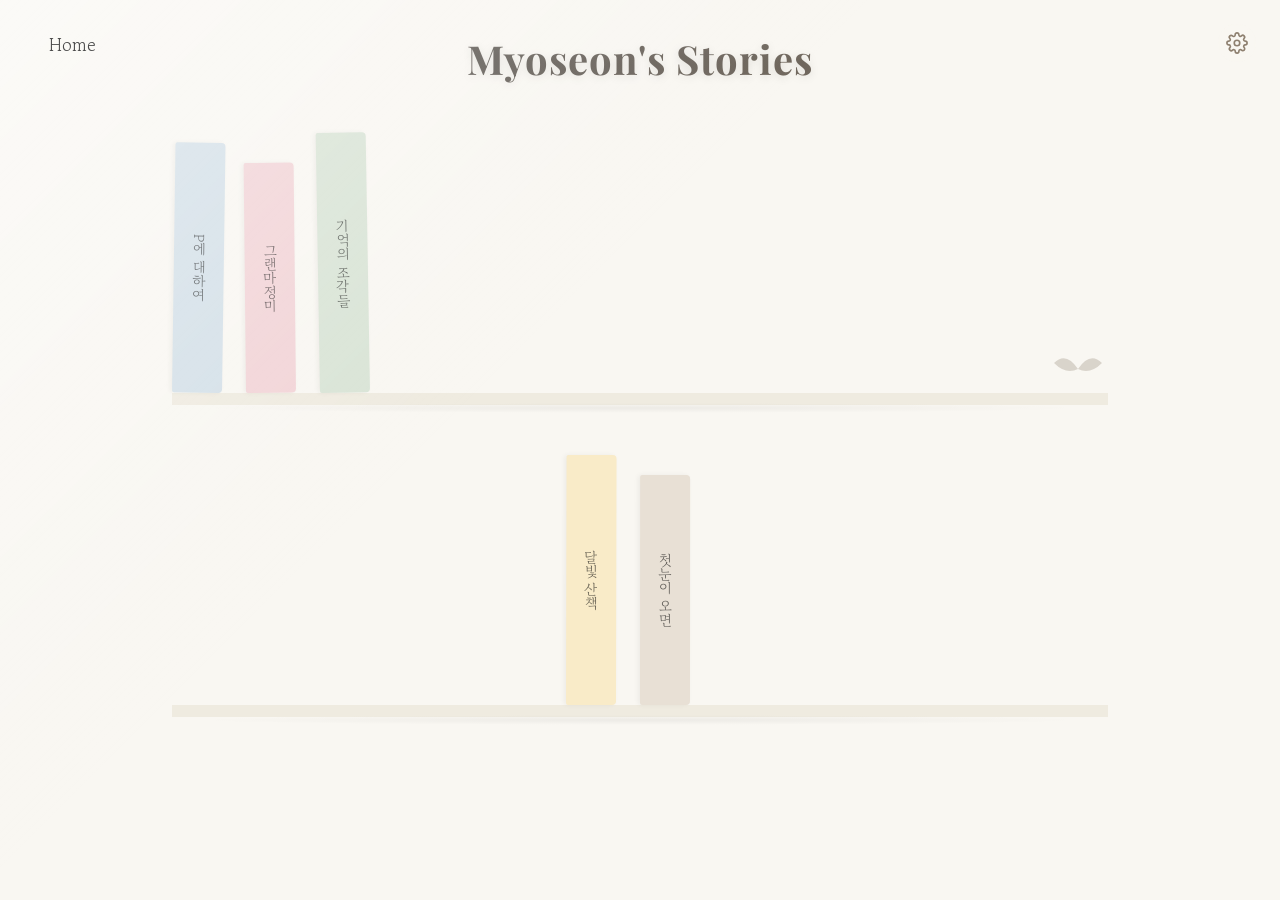
==== commit 51569b45: "feat: Google Analytics engagement tracking 스크립트 추가" ====
--- a/index.html
+++ b/index.html
@@ -68,6 +68,7 @@
 
         gtag('config', 'G-TXC635ZWKF');
     </script>
+<script src="assets/js/ga-engagement.js?v=20260618-engagement" defer></script>
 </head>
 
 <body>
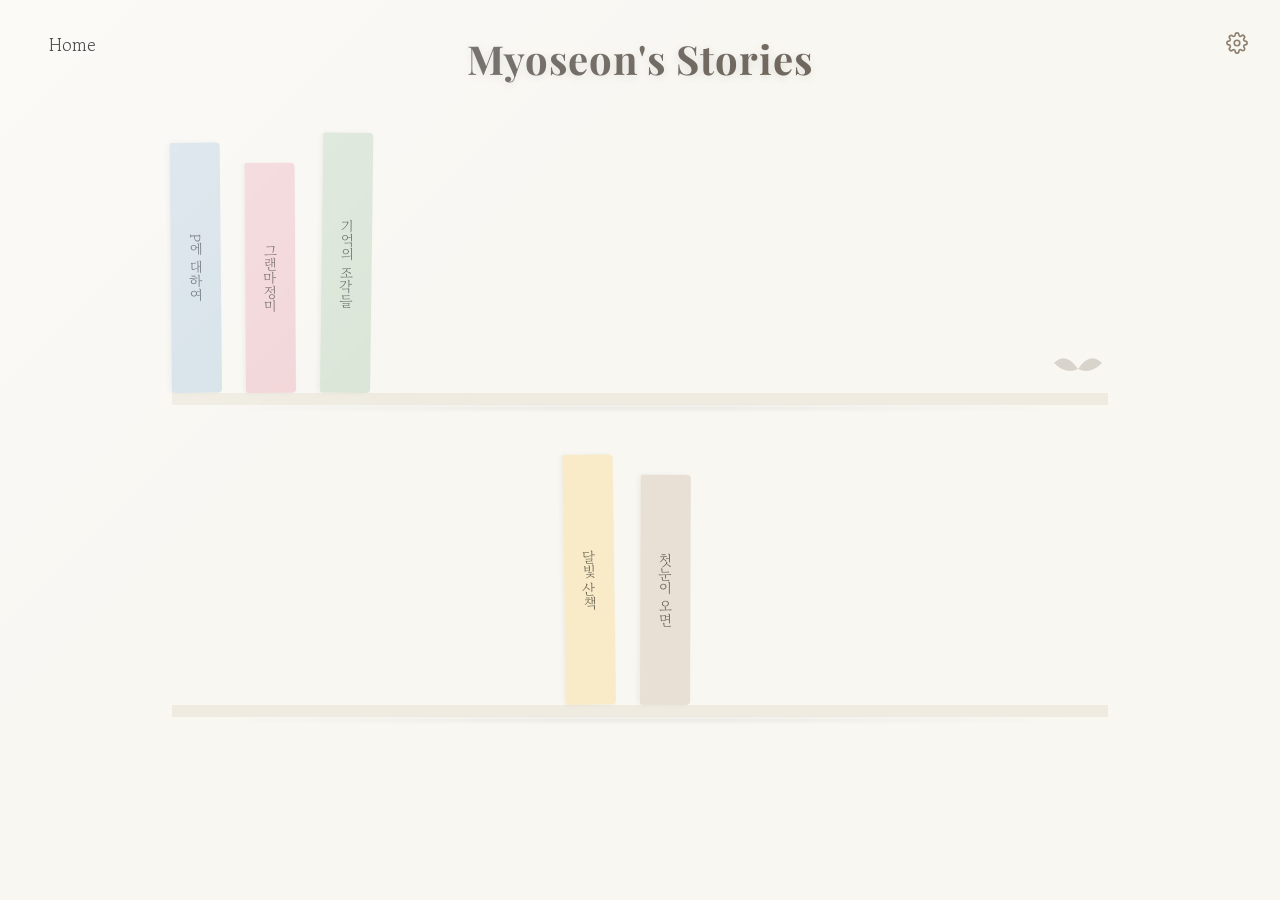
==== commit 441f391e: "seo: improve non-visual search metadata" ====
--- a/index.html
+++ b/index.html
@@ -19,7 +19,6 @@
     <meta name="twitter:title" content="Myoseon's Stories">
     <meta name="twitter:description" content="따뜻한 햇살이 머무는 곳, 당신의 이야기를 담았습니다.">
     <meta name="twitter:image" content="https://myoseon.kr/assets/images/Myoseon.png">
-    <meta name="robots" content="index, follow">
     <meta name="description" content="Myoseon의 이야기 보관소입니다. 감성 가득 단편소설과 에세이를 읽어보세요.">
     <meta name="keywords" content="무료 단편소설 읽기 온라인, 감성 에세이 모음 사이트, 힐링 소설 온라인 무료 읽기, 짧은 소설 읽기 사이트 추천, 한국 단편소설 무료 감상, 감성 글 모음 사이트 힐링, 온라인 소설 무료 읽기 브라우저, 힐링 글귀 에세이 모음, 문학 작품 무료 감상 온라인, 묘선 소설 에세이, 좋은 글귀 모음 감성, free short stories online korean, healing essay collection">
     <meta name="robots" content="index, follow, max-image-preview:large, max-snippet:-1, max-video-preview:-1">
@@ -254,4 +253,4 @@
     </script>
 </body>
 
-</html>+</html>
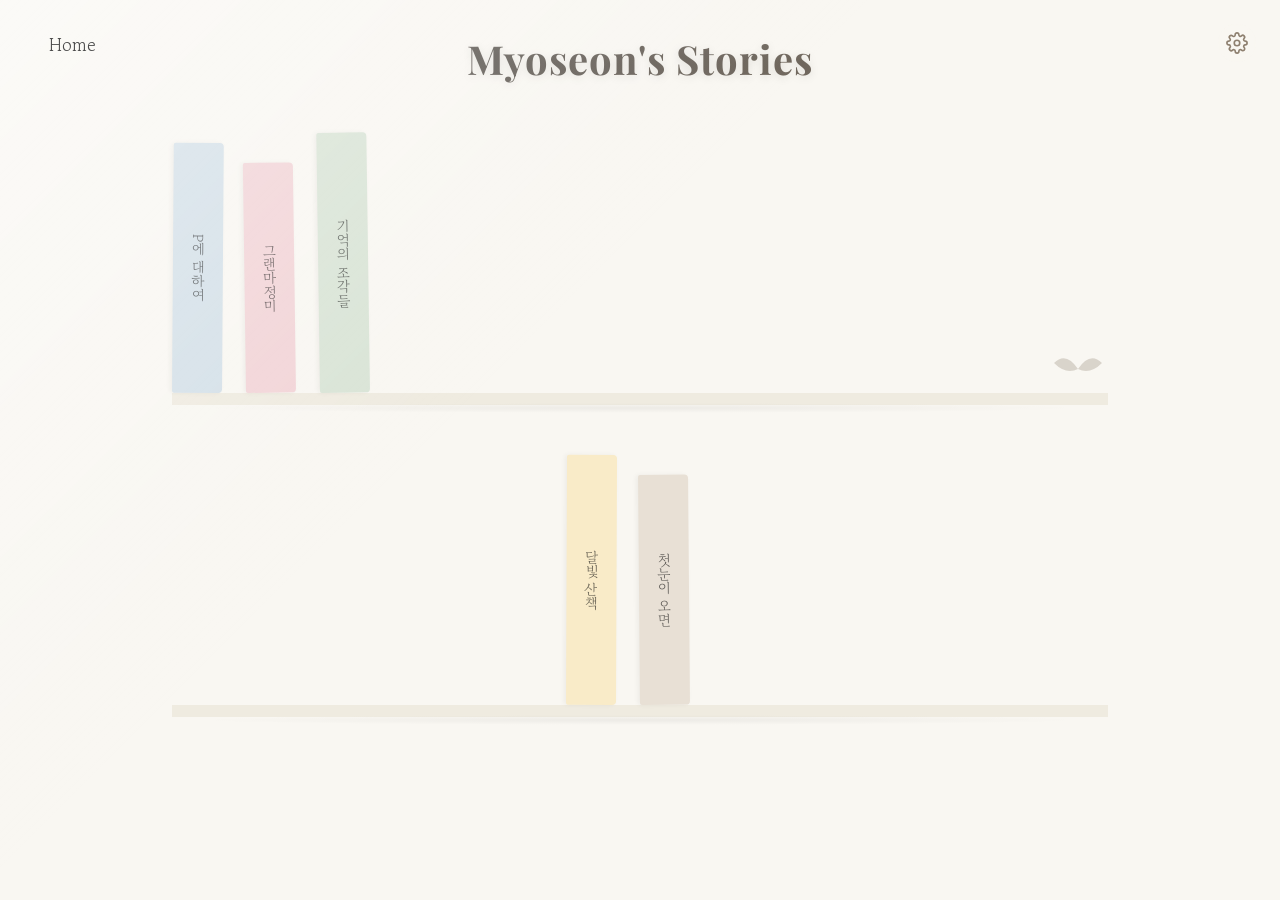
==== commit bbb9eee1: "Set representative images for search and social previews" ====
--- a/index.html
+++ b/index.html
@@ -10,15 +10,15 @@
     <meta property="og:url" content="https://book.myoseon.kr/">
     <meta property="og:title" content="Myoseon's Stories">
     <meta property="og:description" content="따뜻한 햇살이 머무는 곳, 당신의 이야기를 담았습니다.">
-    <meta property="og:image" content="https://myoseon.kr/assets/images/Myoseon.png">
-    <meta property="og:image:alt" content="Myoseon's Stories 로고" />
-    <meta property="og:image:width" content="1200" />
-    <meta property="og:image:height" content="630" />
-    <meta property="og:image:type" content="image/png" />
+    <meta property="og:image" content="https://book.myoseon.kr/assets/images/social/library-representative.png">
+    <meta property="og:image:alt" content="An open notebook and books in the Myoseon writing space">
+    <meta property="og:image:width" content="1254">
+    <meta property="og:image:height" content="1254">
+    <meta property="og:image:type" content="image/png">
     <meta name="twitter:card" content="summary_large_image">
     <meta name="twitter:title" content="Myoseon's Stories">
     <meta name="twitter:description" content="따뜻한 햇살이 머무는 곳, 당신의 이야기를 담았습니다.">
-    <meta name="twitter:image" content="https://myoseon.kr/assets/images/Myoseon.png">
+    <meta name="twitter:image" content="https://book.myoseon.kr/assets/images/social/library-representative.png">
     <meta name="description" content="Myoseon의 이야기 보관소입니다. 감성 가득 단편소설과 에세이를 읽어보세요.">
     <meta name="keywords" content="무료 단편소설 읽기 온라인, 감성 에세이 모음 사이트, 힐링 소설 온라인 무료 읽기, 짧은 소설 읽기 사이트 추천, 한국 단편소설 무료 감상, 감성 글 모음 사이트 힐링, 온라인 소설 무료 읽기 브라우저, 힐링 글귀 에세이 모음, 문학 작품 무료 감상 온라인, 묘선 소설 에세이, 좋은 글귀 모음 감성, free short stories online korean, healing essay collection">
     <meta name="robots" content="index, follow, max-image-preview:large, max-snippet:-1, max-video-preview:-1">
@@ -68,6 +68,10 @@
         gtag('config', 'G-TXC635ZWKF');
     </script>
 <script src="assets/js/ga-engagement.js?v=20260618-engagement" defer></script>
+    <meta property="og:image:secure_url" content="https://book.myoseon.kr/assets/images/social/library-representative.png">
+    <meta name="twitter:image:alt" content="An open notebook and books in the Myoseon writing space">
+
+    <script type="application/ld+json">{"@context":"https://schema.org","@type":"WebPage","@id":"https://book.myoseon.kr/#webpage","url":"https://book.myoseon.kr/","primaryImageOfPage":{"@type":"ImageObject","url":"https://book.myoseon.kr/assets/images/social/library-representative.png","width":1254,"height":1254}}</script>
 </head>
 
 <body>
